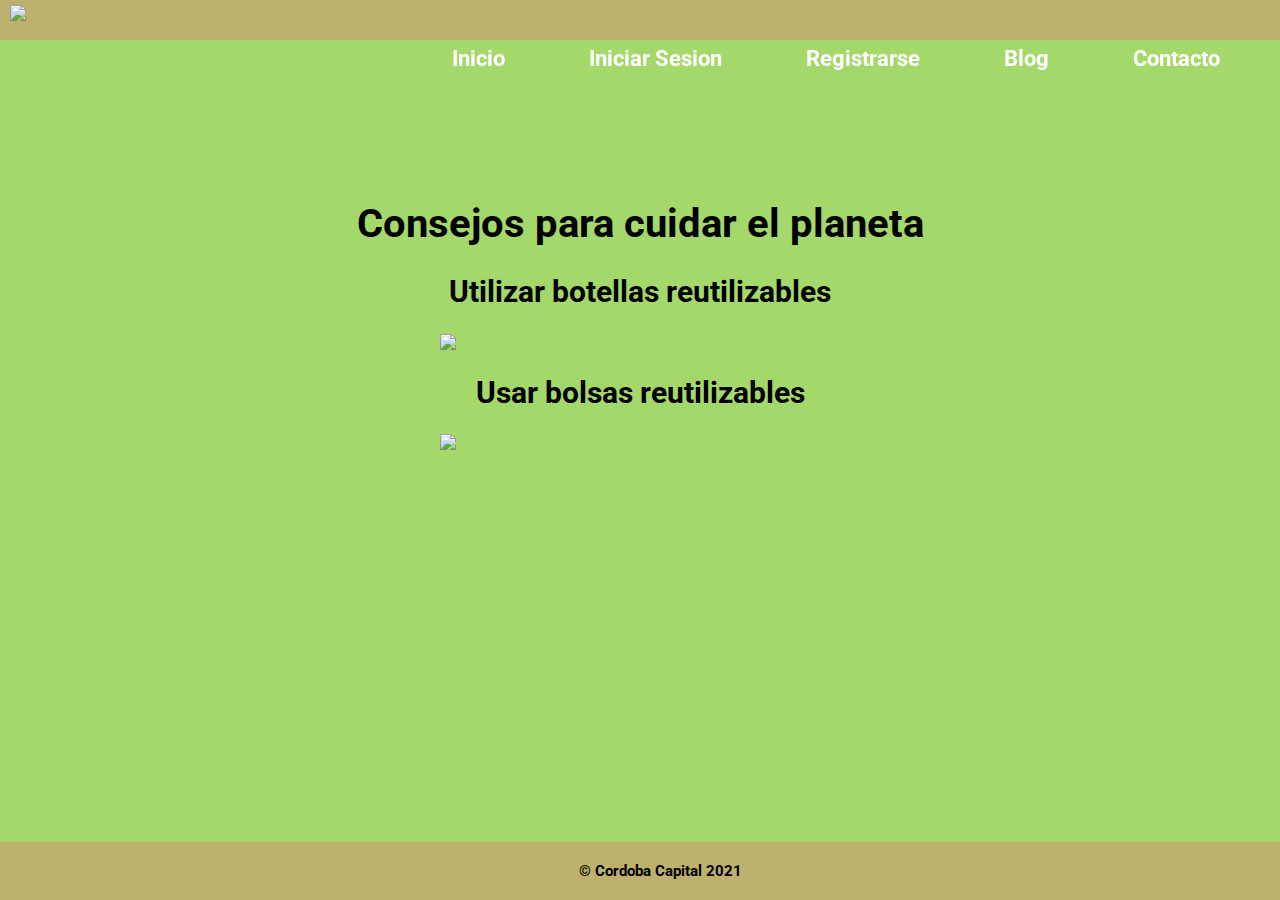
==== Blog.html @ f7f7b17b "Documentacion IEEE830 y archivos del sitio web para subir" ====
<!DOCTYPE html>
<html lang="es">
<head>
    <meta charset="UTF-8">
    <meta http-equiv="X-UA-Compatible" content="IE=edge">
    <meta name="viewport" content="width=device-width, initial-scale=1.0">
    <title>Reciclarte</title>
    <link rel="stylesheet" href="css/styles.css">
    <link rel="icon" href="https://proyecto-reciclarte.000webhostapp.com/LogoReciclarte2.png" type="imagen/png">
    <link rel="preconnect" href="https://fonts.googleapis.com">
    <link rel="preconnect" href="https://fonts.gstatic.com" crossorigin>
    <link href="https://fonts.googleapis.com/css2?family=Roboto:wght@300&display=swap" rel="stylesheet">
</head>
<body>
    <header id="header"> 
        <img src="https://proyecto-reciclarte.000webhostapp.com/assets/LogoReciclarte2.png" width="100px" id="img">
    <nav id="navbar">
        <ul>
            <li><a class= "navlink" href="https://proyecto-reciclarte.000webhostapp.com/index.html">Inicio</a></li>
            <li><a class= "navlink" href="https://proyecto-reciclarte.000webhostapp.com/iniciosesion.html">Iniciar Sesion</a></li>
            <li><a class= "navlink" href="https://proyecto-reciclarte.000webhostapp.com/Registrarse.html">Registrarse</a></li>
            <li><a class= "navlink" href="https://proyecto-reciclarte.000webhostapp.com/Blog.html">Blog</a></li>
            <li><a class= "navlink" href="https://proyecto-reciclarte.000webhostapp.com/Contacto.html">Contacto</a></li>
        </ul>
    </nav>
    </header>
        
        <h1 class="titulo-blog">Consejos para cuidar el planeta</h1>

        <h2 class="subtitulo-blog">Utilizar botellas reutilizables<h2>
        <div class="centrar-img">
           <img src="https://proyecto-reciclarte.000webhostapp.com/assets/ImagenBotella.jpg" width="400px"  >
        <div>
        <h2 class="subtitulo-blog">Usar bolsas reutilizables </h2>
        <div class="centrar-img clase-img">
            <img src="https://proyecto-reciclarte.000webhostapp.com/assets/imagenBolsaNaranja.jpg" width="400px" >
        </div>





        <footer class="footer">
            © Cordoba Capital 2021
        </footer>
</body>


</html>
---- css/styles.css ----
body { background-color: #A4D86B; font-family: 'Roboto', sans-serif; color: black;}
#header { background-color: #BDB16D; position: fixed; width: 100%;  top: 0px; left: 0px;  padding: 10px;  z-index: 1; margin-bottom : 100px; font-weight: bolder;} 
#navbar ul {right: 20px;  position: fixed; top: 20px;}
#navbar ul li {display: inline;}
.navlink { text-decoration: none;  
    color: white;
    margin: 30px;
    padding: 6px 10px;
    border-radius: 10px;
    font-size: 22px;
   position: relative;
   top: 10px;} 
#img {position: relative; bottom: 5px;}
.footer { background-color: #BDB16D; padding: 20px; text-align: center; position: fixed; width: 100%; left: 0px; bottom:0; font-size: 15px; font-weight: bold;}
#img1 {  display: flex ; justify-content: center; align-items: center; }
.reciclarte { text-align:center; font-size: 40px; margin-top: 200px;} 
.p1 { padding-left: 40px; padding-right: 40px; font-size: 20px;} 
.p2 { padding-left: 60px; padding-right: 40px; font-size: 20px;} 
.p3 { padding-left: 40px; padding-right: 40px; font-size: 30px;} 
.prueba1 {margin-bottom: 100px;}
.form {width: 100%;
    display: flex;
    flex-direction: column;
    align-items: center;
    justify-content: center; background-color: #BDB16D; max-width: 600px;margin-left: 640px; margin-top: 200px; opacity: 0.8; border-radius: 7px; 
    box-shadow: 0 8px 16px 0 rgba(0, 0, 0, 0.2), 0 6px 20px 0 rgba(0, 0, 0, 0.19); height: 600px;}
    .formulario {border-top: none; margin-top: 10px; margin-bottom: 10px;
        border-left: none;
        border-right: none;
        outline: none;
        font-weight: 500; border-radius: 7px; padding: 5px; }
    .boton { width: 100%;
        outline: none;
        border: none;
        background-color:#A4D86B;;
        max-width: 150px;
        border-radius: 5px;  padding-bottom: 10px;
        padding-top: 10px;
        font-weight: 500;
        color: black;
        display: flex;
        flex-direction: column;
        align-items: center;
        justify-content: center;
        margin-top: 10px; margin-left: 15px;
    cursor: pointer; }
.form2 {width: 100%;
    display: flex;
    flex-direction: column;
    align-items: center;
    justify-content: center; background-color: #BDB16D; max-width: 500px;margin-left: 700px; margin-top: 200px; opacity: 0.8; border-radius: 7px; 
    box-shadow: 0 8px 16px 0 rgba(0, 0, 0, 0.2), 0 6px 20px 0 rgba(0, 0, 0, 0.19); height: 500px; }

.aviso { background-color:#BDB16D; width: 100%; max-width: 500px; padding: 5px; text-align: center; display: flex; justify-content: center;align-items: center; margin-left: 695px; 
    margin-top: 50px ; border-radius: 7px;box-shadow: 0 8px 16px 0 rgba(0, 0, 0, 0.2); }

.boton2 { width: 100%;
    outline: none;
    border: none;
    background-color:#BDB16D;
    max-width: 150px;
    border-radius: 5px;  padding-bottom: 10px;
    padding-top: 10px;
    font-weight: 500;
    color: black;
    display: flex;
    flex-direction: column;
    align-items: center;
    justify-content: center;
    margin-top: 50px; margin-left: 875px; margin-bottom: 50px; text-decoration: none; }
    .boton3 { width: 100%;
        outline: none;
        border: none;
        background-color:#BDB16D;
        max-width: 250px;
        border-radius: 5px;  padding-bottom: 10px;
        padding-top: 10px;
        font-weight: 500;
        color: black;
        display: flex;
        flex-direction: column;
        align-items: center;
        justify-content: center;
        margin-top: 50px; margin-left: 800px; margin-bottom: 50px; text-decoration: none; }
    .titulo-blog{
        text-align: center;
        margin-top: 200px;
        font-size: 40px;
       
    }
    .subtitulo-blog{
        font-size: 30px;
        text-align: center;
    }

    .centrar-img{
        display: flex ;
        justify-content: center;
        align-items: center;
        flex-direction: column;
    }

    .clase-img{
        margin-bottom: 100px;
    }

    .parrafo-contactos{
        text-align: center;
        font-size: 30px;
    }
    .bajar-parrafos{
        margin-top: 250px;
    }
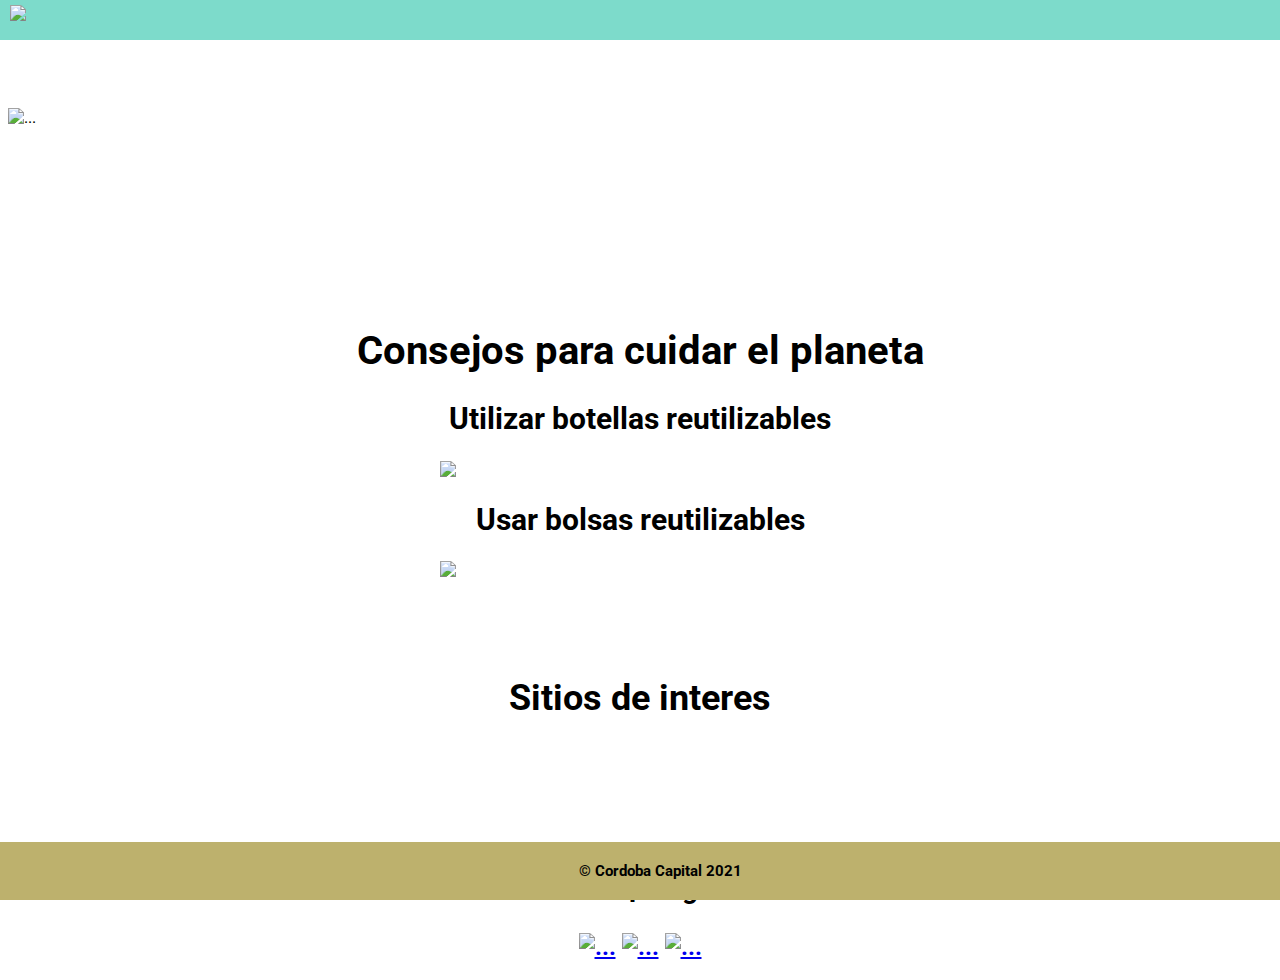
==== commit b400569d: "modificaciones en blog, sitios de interes, imagenes" ====
--- a/Blog.html
+++ b/Blog.html
@@ -16,15 +16,15 @@
         <img src="https://proyecto-reciclarte.000webhostapp.com/assets/LogoReciclarte2.png" width="100px" id="img">
     <nav id="navbar">
         <ul>
-            <li><a class= "navlink" href="https://proyecto-reciclarte.000webhostapp.com/index.html">Inicio</a></li>
-            <li><a class= "navlink" href="https://proyecto-reciclarte.000webhostapp.com/iniciosesion.html">Iniciar Sesion</a></li>
-            <li><a class= "navlink" href="https://proyecto-reciclarte.000webhostapp.com/Registrarse.html">Registrarse</a></li>
-            <li><a class= "navlink" href="https://proyecto-reciclarte.000webhostapp.com/Blog.html">Blog</a></li>
-            <li><a class= "navlink" href="https://proyecto-reciclarte.000webhostapp.com/Contacto.html">Contacto</a></li>
+            <li><a class= "navlink" href="index.html">Inicio</a></li>
+            <li><a class= "navlink" href="iniciosesion.html">Iniciar Sesion</a></li>
+            <li><a class= "navlink" href="Registrarse.html">Registrarse</a></li>
+            <li><a class= "navlink" href="Blog.html">Blog</a></li>
+            <li><a class= "navlink" href="Contacto.html">Contacto</a></li>
         </ul>
     </nav>
     </header>
-        
+    <img src="/g3-reciclar-tt/assets/imagen-blog (2).png" class="img-fluid" width="1900px" alt="..." style="margin-top: 100px;">
         <h1 class="titulo-blog">Consejos para cuidar el planeta</h1>
 
         <h2 class="subtitulo-blog">Utilizar botellas reutilizables<h2>
@@ -36,8 +36,19 @@
             <img src="https://proyecto-reciclarte.000webhostapp.com/assets/imagenBolsaNaranja.jpg" width="400px" >
         </div>
 
+        <h2 class="sitios">Sitios de interes</h2>
+        
+        <h3 class="noticias">Noticias</h3>
+        <h3 class="compostar">Compostar</h3>
+        <h3 class="ecologia">Ecologia</h3>
 
+        <div class="sitios">
 
+        <a href="https://www.ambientum.com/" target="blank"> <img src="/g3-reciclar-tt/assets/noticias.jpg" class="img-thumbnail" alt="..." ></a>
+        <a href="https://www.compostaenred.org/"> <img src="/g3-reciclar-tt/assets/compostar.jpg" class="img-thumbnail" alt="..."></a>
+        <a href="https://www.ecologiaverde.com/"> <img src="/g3-reciclar-tt/assets/ecologia.jpg" class="img-thumbnail" alt="..."></a>
+
+    </div>
 
 
         <footer class="footer">
--- a/css/styles.css
+++ b/css/styles.css
@@ -1,5 +1,5 @@
-body { background-color: #A4D86B; font-family: 'Roboto', sans-serif; color: black;}
-#header { background-color: #BDB16D; position: fixed; width: 100%;  top: 0px; left: 0px;  padding: 10px;  z-index: 1; margin-bottom : 100px; font-weight: bolder;} 
+body { background-color: #FFFFFF; font-family: 'Roboto', sans-serif; color: black;}
+#header { background-color: #7DDBCB; position: fixed; width: 100%;  top: 0px; left: 0px;  padding: 10px;  z-index: 1; margin-bottom : 300px; font-weight: bolder;} 
 #navbar ul {right: 20px;  position: fixed; top: 20px;}
 #navbar ul li {display: inline;}
 .navlink { text-decoration: none;  
@@ -23,7 +23,7 @@
     flex-direction: column;
     align-items: center;
     justify-content: center; background-color: #BDB16D; max-width: 600px;margin-left: 640px; margin-top: 200px; opacity: 0.8; border-radius: 7px; 
-    box-shadow: 0 8px 16px 0 rgba(0, 0, 0, 0.2), 0 6px 20px 0 rgba(0, 0, 0, 0.19); height: 600px;}
+    box-shadow: 0 8px 16px 0 rgba(0, 0, 0, 0.2), 0 6px 20px 0 rgba(0, 0, 0, 0.19); height: 600px; background-image: url("/g3-reciclar-tt/assets/") ;}
     .formulario {border-top: none; margin-top: 10px; margin-bottom: 10px;
         border-left: none;
         border-right: none;
@@ -110,4 +110,16 @@
     }
     .bajar-parrafos{
         margin-top: 250px;
-    }+    }
+
+    .telefono {width:30px; position: relative; top:5px; right: 5px;}
+    .mail{width:30px; position: relative; top:5px; right: 5px;}
+    .facebook {width:30px; position: relative; top:5px; right: 5px;}
+    .instagram {width:30px; position: relative; top:5px; right: 5px;}
+    .form-contacto{background-image: url("/g3-reciclar-tt/assets/Fondo.png");}
+    .container {margin-top: 600px;}
+    .img-thumbnail {width: 350px;}
+    .noticias {position: relative; top: 120px; left:120px}
+    .compostar { text-align: center; position: relative; top: 60px;}
+    .ecologia { text-align: right;position: relative; right: 120px;}
+    .sitios {text-align: center;}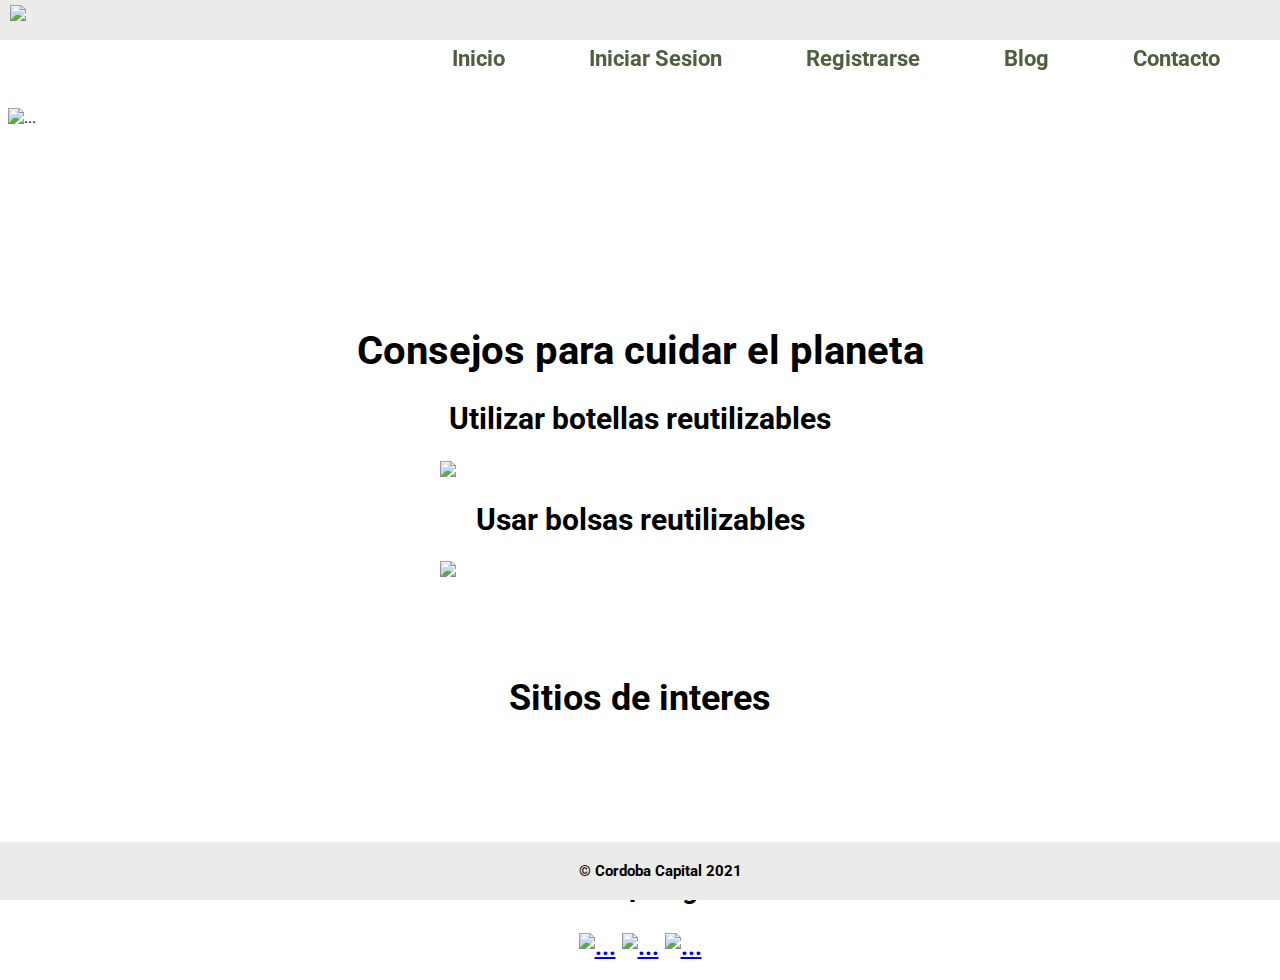
==== commit b8872234: "Merge branch 'frontend' into Leo2306" ====
--- a/Blog.html
+++ b/Blog.html
@@ -10,12 +10,15 @@
     <link rel="preconnect" href="https://fonts.googleapis.com">
     <link rel="preconnect" href="https://fonts.gstatic.com" crossorigin>
     <link href="https://fonts.googleapis.com/css2?family=Roboto:wght@300&display=swap" rel="stylesheet">
+    <link href="css/bootstrap.min.css">
+<link href="js/bootstrap.min.js">
 </head>
 <body>
-    <header id="header"> 
-        <img src="https://proyecto-reciclarte.000webhostapp.com/assets/LogoReciclarte2.png" width="100px" id="img">
-    <nav id="navbar">
+    <header id="header" class="header"> 
+        <img src="https://proyecto-reciclarte.000webhostapp.com/assets/LogoReciclarte2.png" width="100px" id="img" class="img">
+    <nav id="navbar" class="navbar">
         <ul>
+
             <li><a class= "navlink" href="index.html">Inicio</a></li>
             <li><a class= "navlink" href="iniciosesion.html">Iniciar Sesion</a></li>
             <li><a class= "navlink" href="Registrarse.html">Registrarse</a></li>
@@ -27,12 +30,15 @@
     <img src="/g3-reciclar-tt/assets/imagen-blog (2).png" class="img-fluid" width="1900px" alt="..." style="margin-top: 100px;">
         <h1 class="titulo-blog">Consejos para cuidar el planeta</h1>
 
-        <h2 class="subtitulo-blog">Utilizar botellas reutilizables<h2>
-        <div class="centrar-img">
+            
+
+
+        <h2 id="subtitulo-blog" class="subtitulo-blog">Utilizar botellas reutilizables<h2>
+        <div class="centrar-img" id="centrar-img">
            <img src="https://proyecto-reciclarte.000webhostapp.com/assets/ImagenBotella.jpg" width="400px"  >
         <div>
-        <h2 class="subtitulo-blog">Usar bolsas reutilizables </h2>
-        <div class="centrar-img clase-img">
+        <h2 id="subtitulo-blog" class="subtitulo-blog">Usar bolsas reutilizables </h2>
+        <div class="centrar-img clase-img" id="centrar-img clase-img">
             <img src="https://proyecto-reciclarte.000webhostapp.com/assets/imagenBolsaNaranja.jpg" width="400px" >
         </div>
 
@@ -51,7 +57,7 @@
     </div>
 
 
-        <footer class="footer">
+        <footer class="footer" id="footer">
             © Cordoba Capital 2021
         </footer>
 </body>
--- a/css/styles.css
+++ b/css/styles.css
@@ -1,18 +1,23 @@
+
 body { background-color: #FFFFFF; font-family: 'Roboto', sans-serif; color: black;}
-#header { background-color: #7DDBCB; position: fixed; width: 100%;  top: 0px; left: 0px;  padding: 10px;  z-index: 1; margin-bottom : 300px; font-weight: bolder;} 
+#header { background-color: #ebebea; position: fixed; width: 100%;  top: 0px; left: 0px;  padding: 10px;  z-index: 1; margin-bottom : 300px; font-weight: bolder;} 
+
 #navbar ul {right: 20px;  position: fixed; top: 20px;}
 #navbar ul li {display: inline;}
 .navlink { text-decoration: none;  
-    color: white;
+    color: #4d5f3d;
     margin: 30px;
     padding: 6px 10px;
     border-radius: 10px;
     font-size: 22px;
    position: relative;
    top: 10px;} 
+
 #img {position: relative; bottom: 5px;}
-.footer { background-color: #BDB16D; padding: 20px; text-align: center; position: fixed; width: 100%; left: 0px; bottom:0; font-size: 15px; font-weight: bold;}
+.footer { background-color: #ebebea; padding: 20px; text-align: center; position: fixed; width: 100%; left: 0px; bottom:0; font-size: 15px; font-weight: bold;}
 #img1 {  display: flex ; justify-content: center; align-items: center; }
+
+
 .reciclarte { text-align:center; font-size: 40px; margin-top: 200px;} 
 .p1 { padding-left: 40px; padding-right: 40px; font-size: 20px;} 
 .p2 { padding-left: 60px; padding-right: 40px; font-size: 20px;} 
@@ -22,7 +27,7 @@
     display: flex;
     flex-direction: column;
     align-items: center;
-    justify-content: center; background-color: #BDB16D; max-width: 600px;margin-left: 640px; margin-top: 200px; opacity: 0.8; border-radius: 7px; 
+    justify-content: center; background-color: #ebebea; max-width: 600px;margin-left: 640px; margin-top: 200px; opacity: 0.8; border-radius: 7px; 
     box-shadow: 0 8px 16px 0 rgba(0, 0, 0, 0.2), 0 6px 20px 0 rgba(0, 0, 0, 0.19); height: 600px; background-image: url("/g3-reciclar-tt/assets/") ;}
     .formulario {border-top: none; margin-top: 10px; margin-bottom: 10px;
         border-left: none;
@@ -32,7 +37,9 @@
     .boton { width: 100%;
         outline: none;
         border: none;
-        background-color:#A4D86B;;
+
+        background-color:#ebebea;;
+
         max-width: 150px;
         border-radius: 5px;  padding-bottom: 10px;
         padding-top: 10px;
@@ -48,16 +55,18 @@
     display: flex;
     flex-direction: column;
     align-items: center;
-    justify-content: center; background-color: #BDB16D; max-width: 500px;margin-left: 700px; margin-top: 200px; opacity: 0.8; border-radius: 7px; 
+
+    justify-content: center; background-image: url(/g3-reciclar-tt/assets/Fondo_iniciosesion.png);; max-width: 500px;margin-left: 700px; margin-top: 200px; opacity: 0.8; border-radius: 7px; 
+
     box-shadow: 0 8px 16px 0 rgba(0, 0, 0, 0.2), 0 6px 20px 0 rgba(0, 0, 0, 0.19); height: 500px; }
 
-.aviso { background-color:#BDB16D; width: 100%; max-width: 500px; padding: 5px; text-align: center; display: flex; justify-content: center;align-items: center; margin-left: 695px; 
+.aviso { background-color:#ebebea; width: 100%; max-width: 500px; padding: 5px; text-align: center; display: flex; justify-content: center;align-items: center; margin-left: 695px; 
     margin-top: 50px ; border-radius: 7px;box-shadow: 0 8px 16px 0 rgba(0, 0, 0, 0.2); }
 
 .boton2 { width: 100%;
     outline: none;
     border: none;
-    background-color:#BDB16D;
+    background-color:#ebebea;
     max-width: 150px;
     border-radius: 5px;  padding-bottom: 10px;
     padding-top: 10px;
@@ -71,7 +80,7 @@
     .boton3 { width: 100%;
         outline: none;
         border: none;
-        background-color:#BDB16D;
+        background-color:#ebebea;
         max-width: 250px;
         border-radius: 5px;  padding-bottom: 10px;
         padding-top: 10px;
@@ -112,6 +121,7 @@
         margin-top: 250px;
     }
 
+
     .telefono {width:30px; position: relative; top:5px; right: 5px;}
     .mail{width:30px; position: relative; top:5px; right: 5px;}
     .facebook {width:30px; position: relative; top:5px; right: 5px;}
@@ -122,4 +132,32 @@
     .noticias {position: relative; top: 120px; left:120px}
     .compostar { text-align: center; position: relative; top: 60px;}
     .ecologia { text-align: right;position: relative; right: 120px;}
-    .sitios {text-align: center;}+    .sitios {text-align: center;}
+
+    .imagen-central{
+        background-image: url('/assets/Contenido_2.png'); 
+    background-size: cover;
+    background-repeat: no-repeat;
+    height: 800px;
+    margin-top: 60px;
+    margin-bottom: 60px;
+    
+    }
+    
+    .logo-img{
+        position: relative;
+        top: 5px;
+    }
+
+    ul {
+        list-style-position: inside;
+    }
+    
+    .navlink:hover{
+        color: white;
+    }
+
+    .container, .container-fluid, .container-lg, .container-md, .container-sm, .container-xl, .container-xxl{
+        padding-top: 150px;
+    }
+
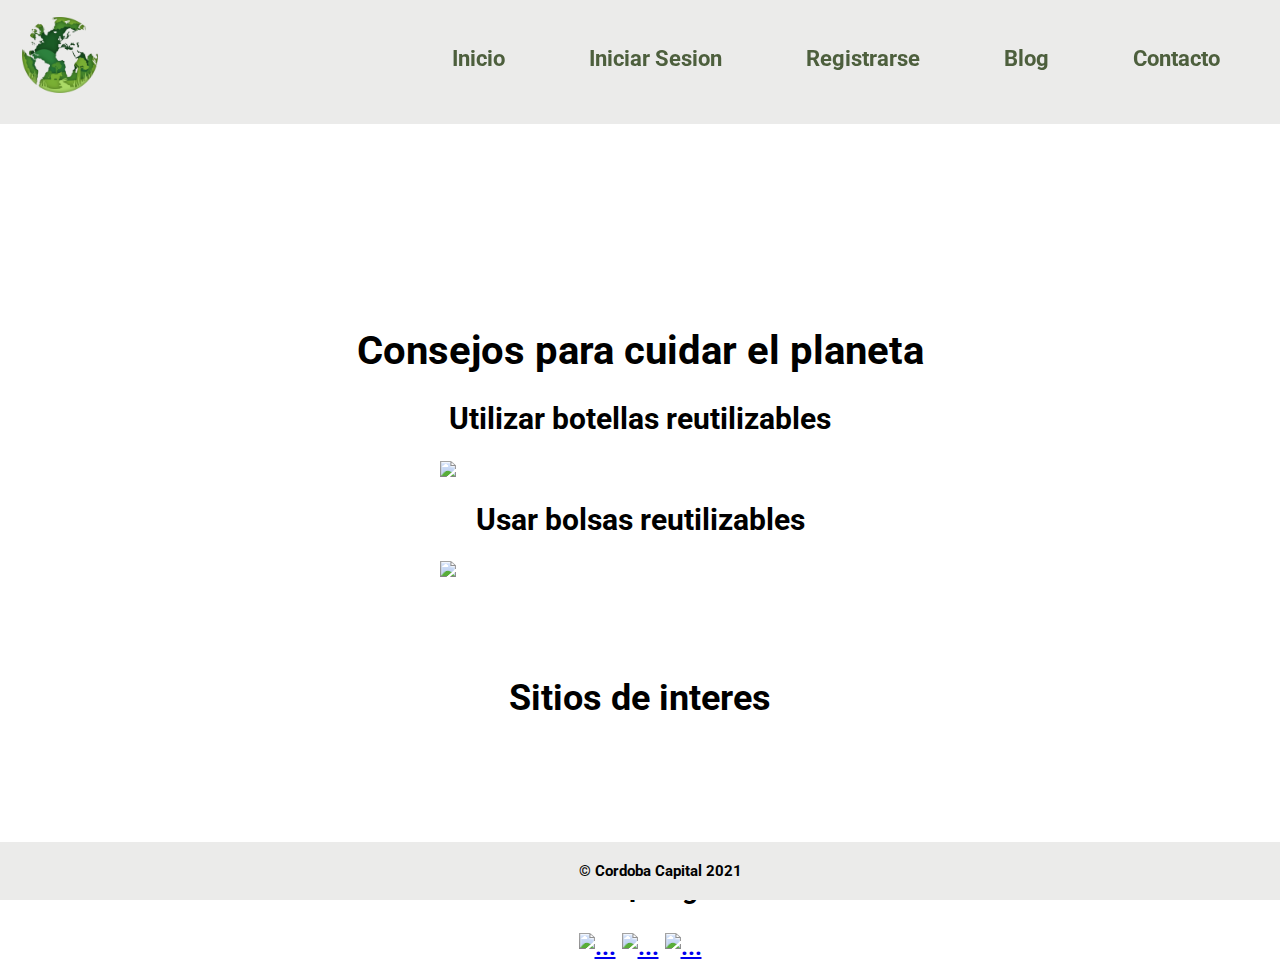
==== commit a6809e92: "Cambio de ruta para que se vean las imagenes" ====
--- a/Blog.html
+++ b/Blog.html
@@ -15,7 +15,7 @@
 </head>
 <body>
     <header id="header" class="header"> 
-        <img src="https://proyecto-reciclarte.000webhostapp.com/assets/LogoReciclarte2.png" width="100px" id="img" class="img">
+        <img src="assets/LogoReciclarte2.png" width="100px" id="img" class="img">
     <nav id="navbar" class="navbar">
         <ul>
 
--- a/css/styles.css
+++ b/css/styles.css
@@ -15,7 +15,7 @@
 
 #img {position: relative; bottom: 5px;}
 .footer { background-color: #ebebea; padding: 20px; text-align: center; position: fixed; width: 100%; left: 0px; bottom:0; font-size: 15px; font-weight: bold;}
-#img1 {  display: flex ; justify-content: center; align-items: center; }
+#img1 {  display: flex ; justify-content: center; align-items: center; background-image: url("/g3-reciclar-tt/assets/Contenido_2.png"); margin-top: 100px; }
 
 
 .reciclarte { text-align:center; font-size: 40px; margin-top: 200px;} 
@@ -28,7 +28,7 @@
     flex-direction: column;
     align-items: center;
     justify-content: center; background-color: #ebebea; max-width: 600px;margin-left: 640px; margin-top: 200px; opacity: 0.8; border-radius: 7px; 
-    box-shadow: 0 8px 16px 0 rgba(0, 0, 0, 0.2), 0 6px 20px 0 rgba(0, 0, 0, 0.19); height: 600px; background-image: url("/g3-reciclar-tt/assets/") ;}
+    box-shadow: 0 8px 16px 0 rgba(0, 0, 0, 0.2), 0 6px 20px 0 rgba(0, 0, 0, 0.19); height: 600px; background-image: url("/g3-reciclar-tt/assets/Formulario-registro.png") ; margin-bottom: 100px;}
     .formulario {border-top: none; margin-top: 10px; margin-bottom: 10px;
         border-left: none;
         border-right: none;
@@ -56,7 +56,7 @@
     flex-direction: column;
     align-items: center;
 
-    justify-content: center; background-image: url(/g3-reciclar-tt/assets/Fondo_iniciosesion.png);; max-width: 500px;margin-left: 700px; margin-top: 200px; opacity: 0.8; border-radius: 7px; 
+    justify-content: center; background-image: url("/g3-reciclar-tt/assets/Fondo_iniciosesion.png");; max-width: 500px;margin-left: 700px; margin-top: 200px; opacity: 0.8; border-radius: 7px; 
 
     box-shadow: 0 8px 16px 0 rgba(0, 0, 0, 0.2), 0 6px 20px 0 rgba(0, 0, 0, 0.19); height: 500px; }
 
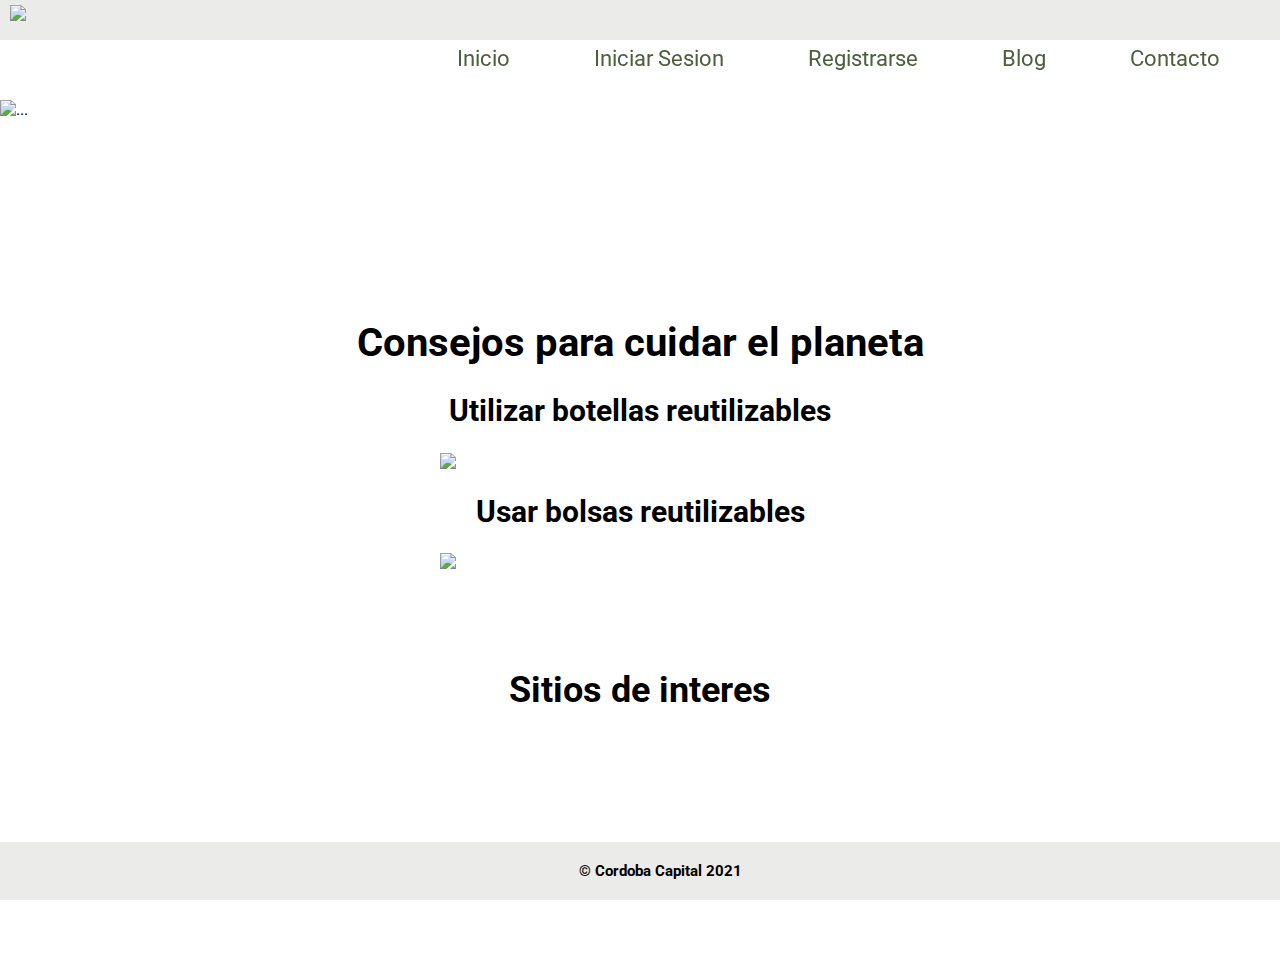
==== commit cc52bec1: "Arregle los margenes de la imagen de fondo de la pagina principal" ====
--- a/Blog.html
+++ b/Blog.html
@@ -6,7 +6,7 @@
     <meta name="viewport" content="width=device-width, initial-scale=1.0">
     <title>Reciclarte</title>
     <link rel="stylesheet" href="css/styles.css">
-    <link rel="icon" href="https://proyecto-reciclarte.000webhostapp.com/LogoReciclarte2.png" type="imagen/png">
+    <link rel="icon" href="/g3-reciclar-tt/assets/LogoReciclarte2.png" type="imagen/png">
     <link rel="preconnect" href="https://fonts.googleapis.com">
     <link rel="preconnect" href="https://fonts.gstatic.com" crossorigin>
     <link href="https://fonts.googleapis.com/css2?family=Roboto:wght@300&display=swap" rel="stylesheet">
@@ -15,7 +15,7 @@
 </head>
 <body>
     <header id="header" class="header"> 
-        <img src="assets/LogoReciclarte2.png" width="100px" id="img" class="img">
+        <img src="/g3-reciclar-tt/assets/LogoReciclarte2.png" width="100px" id="img" class="img">
     <nav id="navbar" class="navbar">
         <ul>
 
@@ -35,11 +35,11 @@
 
         <h2 id="subtitulo-blog" class="subtitulo-blog">Utilizar botellas reutilizables<h2>
         <div class="centrar-img" id="centrar-img">
-           <img src="https://proyecto-reciclarte.000webhostapp.com/assets/ImagenBotella.jpg" width="400px"  >
+           <img src="/g3-reciclar-tt/assets/ImagenBotella.jpg" width="400px"  >
         <div>
         <h2 id="subtitulo-blog" class="subtitulo-blog">Usar bolsas reutilizables </h2>
         <div class="centrar-img clase-img" id="centrar-img clase-img">
-            <img src="https://proyecto-reciclarte.000webhostapp.com/assets/imagenBolsaNaranja.jpg" width="400px" >
+            <img src="/g3-reciclar-tt/assets/imagenBolsaNaranja.jpg" width="400px" >
         </div>
 
         <h2 class="sitios">Sitios de interes</h2>
@@ -50,9 +50,9 @@
 
         <div class="sitios">
 
-        <a href="https://www.ambientum.com/" target="blank"> <img src="/g3-reciclar-tt/assets/noticias.jpg" class="img-thumbnail" alt="..." ></a>
-        <a href="https://www.compostaenred.org/"> <img src="/g3-reciclar-tt/assets/compostar.jpg" class="img-thumbnail" alt="..."></a>
-        <a href="https://www.ecologiaverde.com/"> <img src="/g3-reciclar-tt/assets/ecologia.jpg" class="img-thumbnail" alt="..."></a>
+        <a href="https://www.ambientum.com/" target="blank"> <img src="/g3-reciclar-tt/assets/noticias.png" class="img-thumbnail" alt="..." ></a>
+        <a href="https://www.compostaenred.org/"> <img src="/g3-reciclar-tt/assets/compostar.png" class="img-thumbnail" alt="..."></a>
+        <a href="https://www.ecologiaverde.com/"> <img src="/g3-reciclar-tt/assets/ecologia.png" class="img-thumbnail" alt="..."></a>
 
     </div>
 
--- a/css/styles.css
+++ b/css/styles.css
@@ -1,6 +1,16 @@
+html,body
+{
+    width: 100%;
+    height: 100%;
+    margin: 0px;
+    padding: 0px;
+    overflow-x: hidden; 
+    background-color: #FFFFFF; font-family: 'Roboto', sans-serif; color: black;
+}
 
-body { background-color: #FFFFFF; font-family: 'Roboto', sans-serif; color: black;}
-#header { background-color: #ebebea; position: fixed; width: 100%;  top: 0px; left: 0px;  padding: 10px;  z-index: 1; margin-bottom : 300px; font-weight: bolder;} 
+
+
+#header { background-color: #ebebea; position: fixed; width: 100%;  top: 0px; left: 0px;  padding: 10px;  z-index: 1; margin-bottom : 300px; } 
 
 #navbar ul {right: 20px;  position: fixed; top: 20px;}
 #navbar ul li {display: inline;}
@@ -11,11 +21,13 @@
     border-radius: 10px;
     font-size: 22px;
    position: relative;
-   top: 10px;} 
+   top: 10px;
+} 
 
-#img {position: relative; bottom: 5px;}
+
+#img {position: relative; bottom: 5px; }
 .footer { background-color: #ebebea; padding: 20px; text-align: center; position: fixed; width: 100%; left: 0px; bottom:0; font-size: 15px; font-weight: bold;}
-#img1 {  display: flex ; justify-content: center; align-items: center; background-image: url("/g3-reciclar-tt/assets/Contenido_2.png"); margin-top: 100px; }
+
 
 
 .reciclarte { text-align:center; font-size: 40px; margin-top: 200px;} 
@@ -56,7 +68,7 @@
     flex-direction: column;
     align-items: center;
 
-    justify-content: center; background-image: url("/g3-reciclar-tt/assets/Fondo_iniciosesion.png");; max-width: 500px;margin-left: 700px; margin-top: 200px; opacity: 0.8; border-radius: 7px; 
+    justify-content: center; background-image: url("/g3-reciclar-tt/assets/Fondo_iniciosesion.png"); max-width: 500px;margin-left: 700px; margin-top: 200px; opacity: 0.8; border-radius: 7px; 
 
     box-shadow: 0 8px 16px 0 rgba(0, 0, 0, 0.2), 0 6px 20px 0 rgba(0, 0, 0, 0.19); height: 500px; }
 
@@ -134,15 +146,9 @@
     .ecologia { text-align: right;position: relative; right: 120px;}
     .sitios {text-align: center;}
 
-    .imagen-central{
-        background-image: url('/assets/Contenido_2.png'); 
-    background-size: cover;
-    background-repeat: no-repeat;
-    height: 800px;
-    margin-top: 60px;
-    margin-bottom: 60px;
-    
-    }
+   .imagen-central{
+       display: flex ; justify-content: center; align-items: center; background-image: url("/g3-reciclar-tt/assets/Contenido_2.png");  margin-top: 100px; background-size: 2500px; height: 800px; background-repeat: no-repeat; width: 100%;
+   }
     
     .logo-img{
         position: relative;
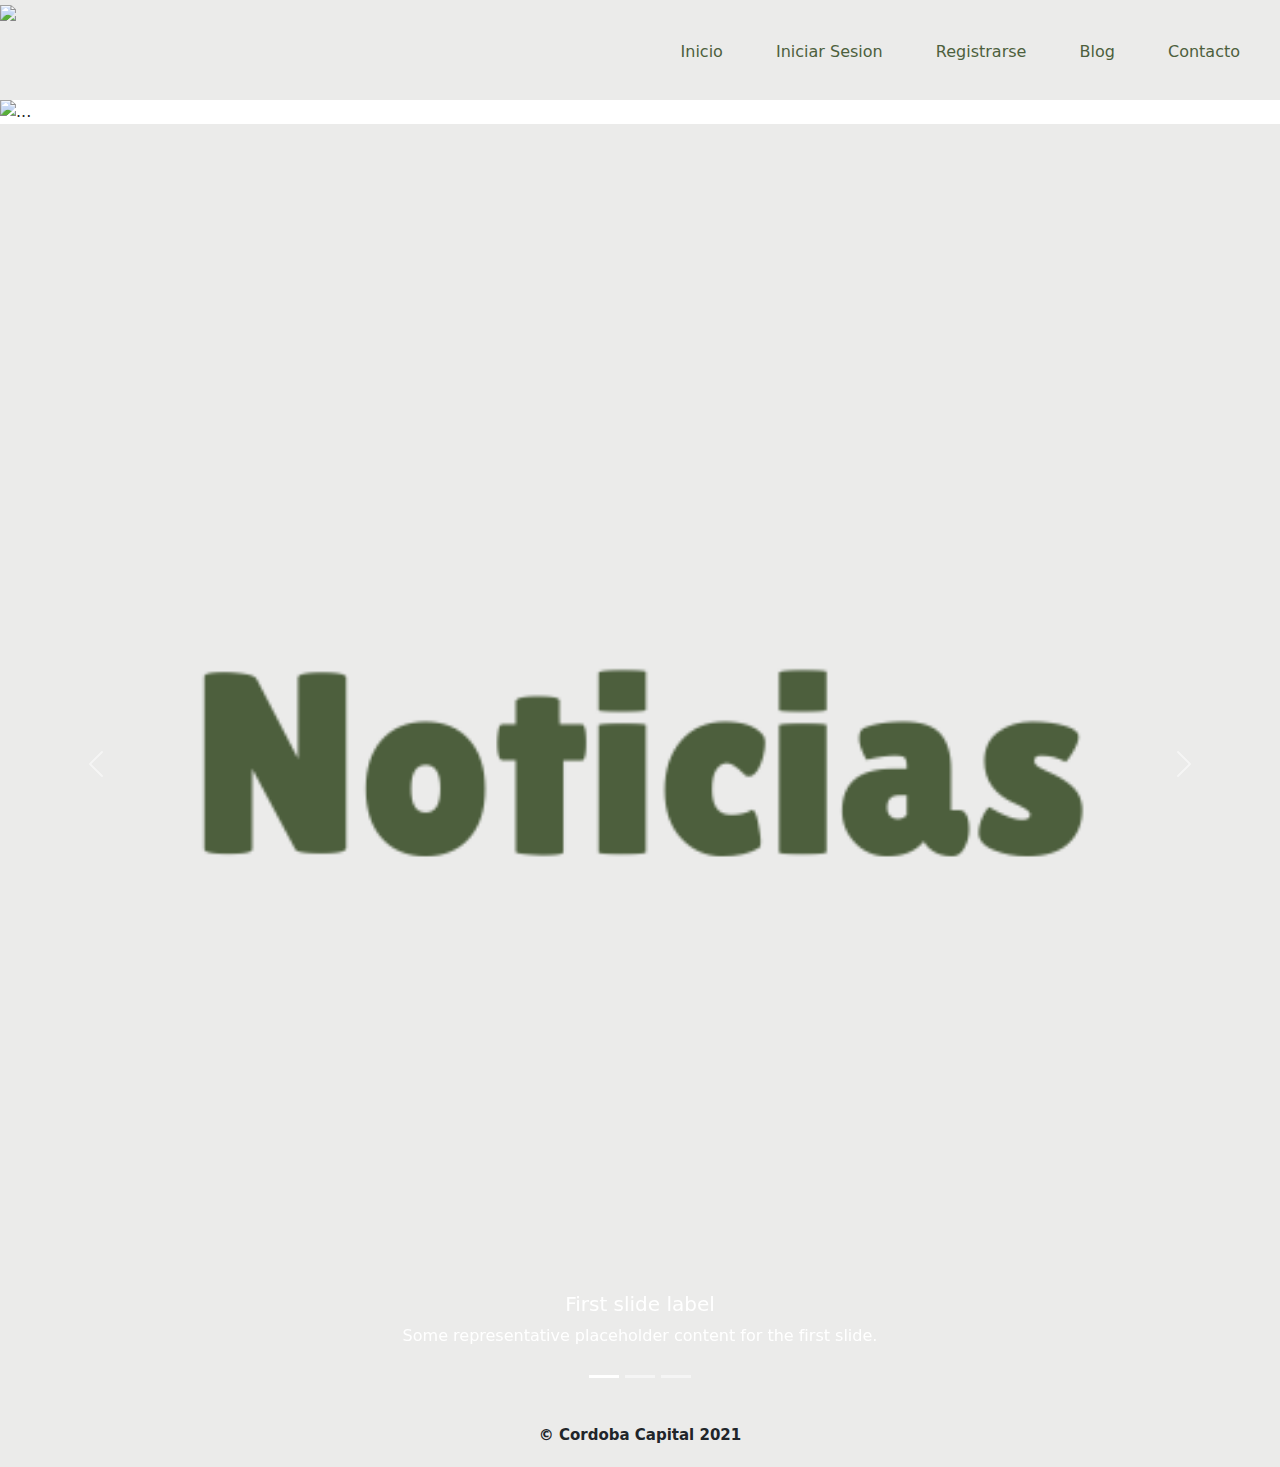
==== commit b4eb0f57: "Actualizacion de direcciones archivos de estilos, header responsive a las paginas, cambio de nombre " ====
--- a/Blog.html
+++ b/Blog.html
@@ -4,62 +4,75 @@
     <meta charset="UTF-8">
     <meta http-equiv="X-UA-Compatible" content="IE=edge">
     <meta name="viewport" content="width=device-width, initial-scale=1.0">
-    <title>Reciclarte</title>
-    <link rel="stylesheet" href="css/styles.css">
-    <link rel="icon" href="/g3-reciclar-tt/assets/LogoReciclarte2.png" type="imagen/png">
+    <title>Reciclarte</title> 
+    <link rel="stylesheet" href="css/styles.css"> 
+    <link rel="icon" href="/img/logo-reciclarte.jpg" type="imagen/jpg">
     <link rel="preconnect" href="https://fonts.googleapis.com">
-    <link rel="preconnect" href="https://fonts.gstatic.com" crossorigin>
-    <link href="https://fonts.googleapis.com/css2?family=Roboto:wght@300&display=swap" rel="stylesheet">
-    <link href="css/bootstrap.min.css">
-<link href="js/bootstrap.min.js">
+<link rel="preconnect" href="https://fonts.gstatic.com" crossorigin>
+<link href="https://fonts.googleapis.com/css2?family=Roboto:wght@300&display=swap" rel="stylesheet">
+<link rel="stylesheet" href="css/bootstrap.min.css">
+<script src="js/bootstrap.min.js"></script> 
+<script src="js/script.js" defer></script>
 </head>
 <body>
-    <header id="header" class="header"> 
-        <img src="/g3-reciclar-tt/assets/LogoReciclarte2.png" width="100px" id="img" class="img">
-    <nav id="navbar" class="navbar">
+    
+     <header id="header" class="header"> 
+        
+        <img src="/img/LogoReciclarte2.png" class="logo-img" width="100px" id="img">
+    <nav id="navbar-style" class="navbar-style">
         <ul>
-
-            <li><a class= "navlink" href="index.html">Inicio</a></li>
-            <li><a class= "navlink" href="iniciosesion.html">Iniciar Sesion</a></li>
-            <li><a class= "navlink" href="Registrarse.html">Registrarse</a></li>
-            <li><a class= "navlink" href="Blog.html">Blog</a></li>
-            <li><a class= "navlink" href="Contacto.html">Contacto</a></li>
+            <li><a class= "navlink"  href="index.html">Inicio</a></li>
+            <li><a class= "navlink"  href="iniciosesion.html">Iniciar Sesion</a></li>
+            <li><a class= "navlink"  href="Registrarse.html">Registrarse</a></li>
+            <li><a class= "navlink"  href="Blog.html">Blog</a></li>
+            <li><a class= "navlink"  href="Contacto.html">Contacto</a></li>
         </ul>
     </nav>
-    </header>
-    <img src="/g3-reciclar-tt/assets/imagen-blog (2).png" class="img-fluid" width="1900px" alt="..." style="margin-top: 100px;">
-        <h1 class="titulo-blog">Consejos para cuidar el planeta</h1>
+    <div id="menu-toggle" class="menu-toggle">
+        <div class="hamburger"></div>
+      </div>
+    </header> 
+    
 
-            
+    <img src="/img/imagen-blog (2).png" class="img-fluid" width="1900px" alt="..." style="margin-top: 100px;">
 
-
-        <h2 id="subtitulo-blog" class="subtitulo-blog">Utilizar botellas reutilizables<h2>
-        <div class="centrar-img" id="centrar-img">
-           <img src="/g3-reciclar-tt/assets/ImagenBotella.jpg" width="400px"  >
-        <div>
-        <h2 id="subtitulo-blog" class="subtitulo-blog">Usar bolsas reutilizables </h2>
-        <div class="centrar-img clase-img" id="centrar-img clase-img">
-            <img src="/g3-reciclar-tt/assets/imagenBolsaNaranja.jpg" width="400px" >
+    <div id="carouselExampleCaptions" class="carousel slide carousel-fade" data-bs-ride="carousel">
+        <div class="carousel-indicators">
+          <button type="button" data-bs-target="#carouselExampleCaptions" data-bs-slide-to="0" class="active" aria-current="true" aria-label="Slide 1"></button>
+          <button type="button" data-bs-target="#carouselExampleCaptions" data-bs-slide-to="1" aria-label="Slide 2"></button>
+          <button type="button" data-bs-target="#carouselExampleCaptions" data-bs-slide-to="2" aria-label="Slide 3"></button>
+        </div>
+        <div class="carousel-inner">
+          <div class="carousel-item active carrusel-imagen">
+            <img src="img/img-noticias" class="d-block w-100" alt="...">
+            <div class="carousel-caption d-none d-md-block">
+              <h5>First slide label</h5>
+              <p>Some representative placeholder content for the first slide.</p>
+            </div>
+          </div>
+          <div class="carousel-item">
+            <img src="img/imagenBolsaNaranja.jpg" class="d-block w-100" alt="...">
+            <div class="carousel-caption d-none d-md-block">
+              <h5 class="texto-carrusel">Second slide label</h5>
+              <p>Some representative placeholder content for the second slide.</p>
+            </div>
+          </div>
         </div>
 
-        <h2 class="sitios">Sitios de interes</h2>
-        
-        <h3 class="noticias">Noticias</h3>
-        <h3 class="compostar">Compostar</h3>
-        <h3 class="ecologia">Ecologia</h3>
-
-        <div class="sitios">
-
-        <a href="https://www.ambientum.com/" target="blank"> <img src="/g3-reciclar-tt/assets/noticias.png" class="img-thumbnail" alt="..." ></a>
-        <a href="https://www.compostaenred.org/"> <img src="/g3-reciclar-tt/assets/compostar.png" class="img-thumbnail" alt="..."></a>
-        <a href="https://www.ecologiaverde.com/"> <img src="/g3-reciclar-tt/assets/ecologia.png" class="img-thumbnail" alt="..."></a>
-
-    </div>
-
-
+        <button class="carousel-control-prev" type="button" data-bs-target="#carouselExampleCaptions" data-bs-slide="prev">
+          <span class="carousel-control-prev-icon" aria-hidden="true"></span>
+          <span class="visually-hidden">Previous</span>
+        </button>
+        <button class="carousel-control-next" type="button" data-bs-target="#carouselExampleCaptions" data-bs-slide="next">
+          <span class="carousel-control-next-icon" aria-hidden="true"></span>
+          <span class="visually-hidden">Next</span>
+        </button>
+      </div>
+    
         <footer class="footer" id="footer">
             © Cordoba Capital 2021
         </footer>
+        <script src="js/script.js" defer></script>
 </body>
 
 
--- a/css/styles.css
+++ b/css/styles.css
@@ -1,46 +1,128 @@
-html,body
-{
+html,body {
+   margin: 0px;
+    padding: 0px;
+    background-color: #FFFFFF; 
+    font-family: 'Roboto', sans-serif; 
+    color: black;
+}
+
+#header { background-color: #ebebea;
+    position: fixed;
+    top: 0;
     width: 100%;
-    height: 100%;
-    margin: 0px;
-    padding: 0px;
-    overflow-x: hidden; 
-    background-color: #FFFFFF; font-family: 'Roboto', sans-serif; color: black;
-}
-
-
-
-#header { background-color: #ebebea; position: fixed; width: 100%;  top: 0px; left: 0px;  padding: 10px;  z-index: 1; margin-bottom : 300px; } 
-
-#navbar ul {right: 20px;  position: fixed; top: 20px;}
-#navbar ul li {display: inline;}
-.navlink { text-decoration: none;  
-    color: #4d5f3d;
-    margin: 30px;
-    padding: 6px 10px;
-    border-radius: 10px;
-    font-size: 22px;
-   position: relative;
-   top: 10px;
-} 
-
-
-#img {position: relative; bottom: 5px; }
-.footer { background-color: #ebebea; padding: 20px; text-align: center; position: fixed; width: 100%; left: 0px; bottom:0; font-size: 15px; font-weight: bold;}
-
-
+    height: 100px;
+    z-index: 1;
+    } 
+
+.navbar-style {
+  height: 2000px;
+  background: #ebebea;
+  clip-path: circle(0px at top right);
+  transition: clip-path ease-in-out 700ms; 
+  position: relative;
+  top: -10px;
+}
+
+.navbar-style-open {
+    clip-path: circle(150% at top right);
+    top: 100%;
+    width: 100%;
+    height: 2000px;
+    background: #ebebea;
+    position: relative;
+    top: -10px;
+  }
+
+  .navbar-style ul {
+    list-style: none;
+    text-align: center;
+    font-size: 23px; 
+    margin: 0;
+    padding: 0;
+  }
+  
+  .navbar-style ul li a{
+    color:#4d5f3d;
+}
+
+  .navbar-style a {
+    
+    display: block;
+    padding: 1em 4em;
+    text-decoration: none; 
+  }
+  
+  .menu-toggle {
+    padding-bottom: 1em;
+    padding-top: 0.8em;
+    padding-left: 1em;
+    padding-right: 1em;
+    position: absolute;
+    top: 1.6em;
+    right: 0em;
+    cursor: pointer; 
+  }
+  
+  .menu-open .hamburger {
+    transform: rotate(45deg);
+  }
+  
+  .menu-open .hamburger::before {
+    opacity: 0;
+  }
+  
+  .menu-open .hamburger::after {
+    transform: translateY(-3px) rotate(-90deg);
+  }
+  
+  .hamburger,
+  .hamburger::before,
+  .hamburger::after {
+    content: "";
+    display: block;
+    background: #4d5f3d;
+    height: 3px;
+    width: 1.75em;
+    border-radius: 16px;
+    transition: all ease-in-out 500ms;
+  }
+  .hamburger::before {
+    transform: translateY(-6px);
+  }
+  .hamburger::after {
+    transform: translateY(3px);
+  }
+
+  .texto-carrusel {
+    font-size: 50px;
+  }
+
+
+.footer { background-color: #ebebea; padding: 20px; text-align: center; width: 100%; left: 0px; bottom:0; font-size: 15px; font-weight: bold;}
 
 .reciclarte { text-align:center; font-size: 40px; margin-top: 200px;} 
 .p1 { padding-left: 40px; padding-right: 40px; font-size: 20px;} 
 .p2 { padding-left: 60px; padding-right: 40px; font-size: 20px;} 
 .p3 { padding-left: 40px; padding-right: 40px; font-size: 30px;} 
 .prueba1 {margin-bottom: 100px;}
-.form {width: 100%;
+.form {
+    grid-row: 2 / 3;
+    width: 90%;
     display: flex;
     flex-direction: column;
     align-items: center;
-    justify-content: center; background-color: #ebebea; max-width: 600px;margin-left: 640px; margin-top: 200px; opacity: 0.8; border-radius: 7px; 
-    box-shadow: 0 8px 16px 0 rgba(0, 0, 0, 0.2), 0 6px 20px 0 rgba(0, 0, 0, 0.19); height: 600px; background-image: url("/g3-reciclar-tt/assets/Formulario-registro.png") ; margin-bottom: 100px;}
+    justify-content: center; 
+    background-color: #ebebea; 
+    max-width: 600px; 
+    opacity: 0.8; 
+    border-radius: 7px; 
+    box-shadow: 0 8px 16px 0 rgba(0, 0, 0, 0.2), 0 6px 20px 0 rgba(0, 0, 0, 0.19); 
+    height: 800px; 
+    background-image: url("../img/Formulario-registro.png");
+    background-size: cover;
+    background-repeat: no-repeat;
+    margin-bottom: 200px;
+  }
     .formulario {border-top: none; margin-top: 10px; margin-bottom: 10px;
         border-left: none;
         border-right: none;
@@ -62,25 +144,118 @@
         align-items: center;
         justify-content: center;
         margin-top: 10px; margin-left: 15px;
-    cursor: pointer; }
-.form2 {width: 100%;
+        cursor: pointer; }
+
+.container-fluid {
+  width: 100%;
+}
+
+.grid {
+  display: grid;
+  grid-template-columns: 1fr 3fr 1fr;
+  grid-template-rows: 1fr 3fr 1fr 1fr;
+  justify-content: center;
+  align-content: center;
+  justify-items: center;
+  align-items: center;
+}
+
+.title {
+  grid-column: 2 / 3;
+  grid-row: 1 / 2;
+  margin: 0;
+}
+
+.grid-registro {
+  display: grid;
+  grid-template-columns: 1fr;
+  grid-template-rows: 1fr 3fr;
+  justify-content: center;
+  align-content: center;
+  justify-items: center;
+  align-items: center;
+}
+
+.titulo-registro {
+  grid-row: 1 / 2;
+}
+
+.consejos {
+  display: grid;
+  grid-template-columns: 1fr 1fr;
+  grid-template-rows: 1fr 4fr;
+  justify-items: center;
+}
+
+
+.subtitulo-blog-1 {
+  grid-column: 1 / 2;
+  grid-row: 1 / 2;
+}
+
+.subtitulo-blog-2 {
+  grid-column: 2 / 3;
+  grid-row: 1 / 2;
+}
+
+.sitios {
+  display: grid;
+  grid-template-columns: 1fr 1fr 1fr;
+  grid-template-rows: 1fr 1fr 4fr;
+  justify-content: center;
+  align-items: center;
+  align-content: center;
+  justify-items: center;
+}
+
+.sitios-titulo {
+  grid-column: 1 / 4;
+  grid-row: 1 / 2;
+}
+
+.form2 {
+    grid-column: 2 / 3;
+    grid-row: 2 / 3;
+    width: 500px;
     display: flex;
-    flex-direction: column;
+    flex-flow: column wrap;
     align-items: center;
-
-    justify-content: center; background-image: url("/g3-reciclar-tt/assets/Fondo_iniciosesion.png"); max-width: 500px;margin-left: 700px; margin-top: 200px; opacity: 0.8; border-radius: 7px; 
-
-    box-shadow: 0 8px 16px 0 rgba(0, 0, 0, 0.2), 0 6px 20px 0 rgba(0, 0, 0, 0.19); height: 500px; }
-
-.aviso { background-color:#ebebea; width: 100%; max-width: 500px; padding: 5px; text-align: center; display: flex; justify-content: center;align-items: center; margin-left: 695px; 
-    margin-top: 50px ; border-radius: 7px;box-shadow: 0 8px 16px 0 rgba(0, 0, 0, 0.2); }
-
-.boton2 { width: 100%;
+    justify-content: center; 
+    background-image: url(../img/Fondo_iniciosesion.png);
+    background-repeat: no-repeat;
+    opacity: 0.8; 
+    border-radius: 7px; 
+    background-size: contain;
+    background-position: center center;
+    box-shadow: 0 8px 16px 0 rgba(0, 0, 0, 0.2), 0 6px 20px 0 rgba(0, 0, 0, 0.19);
+    height: 500px;
+  }
+
+.aviso { 
+  background-color:#ebebea; 
+  width: 100%;
+  max-width: 400px; 
+   padding: 5px; 
+   text-align: center; 
+   display: flex; 
+   justify-content: center;
+   align-items: center; 
+    border-radius: 7px;
+    box-shadow: 0 8px 16px 0 rgba(0, 0, 0, 0.2); 
+    grid-row: 3 / 4; 
+    grid-column: 2 / 3;
+  }
+
+.boton2 { 
+    grid-column: 2 / 3;
+    grid-row: 4 / 5;
+    width: 100%;
     outline: none;
     border: none;
     background-color:#ebebea;
     max-width: 150px;
-    border-radius: 5px;  padding-bottom: 10px;
+    border-radius: 5px;  
+    padding-bottom: 10px;
     padding-top: 10px;
     font-weight: 500;
     color: black;
@@ -88,7 +263,9 @@
     flex-direction: column;
     align-items: center;
     justify-content: center;
-    margin-top: 50px; margin-left: 875px; margin-bottom: 50px; text-decoration: none; }
+    text-decoration: none; 
+    margin-bottom: 100px;
+  }
     .boton3 { width: 100%;
         outline: none;
         border: none;
@@ -105,24 +282,10 @@
         margin-top: 50px; margin-left: 800px; margin-bottom: 50px; text-decoration: none; }
     .titulo-blog{
         text-align: center;
-        margin-top: 200px;
         font-size: 40px;
+        grid-column: 1 / 4;
+        grid-row: 1 / 2;
        
-    }
-    .subtitulo-blog{
-        font-size: 30px;
-        text-align: center;
-    }
-
-    .centrar-img{
-        display: flex ;
-        justify-content: center;
-        align-items: center;
-        flex-direction: column;
-    }
-
-    .clase-img{
-        margin-bottom: 100px;
     }
 
     .parrafo-contactos{
@@ -138,32 +301,85 @@
     .mail{width:30px; position: relative; top:5px; right: 5px;}
     .facebook {width:30px; position: relative; top:5px; right: 5px;}
     .instagram {width:30px; position: relative; top:5px; right: 5px;}
-    .form-contacto{background-image: url("/g3-reciclar-tt/assets/Fondo.png");}
+    .form-contacto{background-image: url("../img/Fondo.png");}
     .container {margin-top: 600px;}
     .img-thumbnail {width: 350px;}
-    .noticias {position: relative; top: 120px; left:120px}
-    .compostar { text-align: center; position: relative; top: 60px;}
-    .ecologia { text-align: right;position: relative; right: 120px;}
-    .sitios {text-align: center;}
-
-   .imagen-central{
-       display: flex ; justify-content: center; align-items: center; background-image: url("/g3-reciclar-tt/assets/Contenido_2.png");  margin-top: 100px; background-size: 2500px; height: 800px; background-repeat: no-repeat; width: 100%;
-   }
-    
-    .logo-img{
-        position: relative;
-        top: 5px;
-    }
-
+    .noticias {grid-column: 1 / 2; grid-row: 2 / 3;}
+    .compostar {grid-column: 2 / 3; grid-row: 2 / 3;}
+    .ecologia { grid-column: 3 / 4; grid-row: 2 / 3}
+    
     ul {
         list-style-position: inside;
     }
-    
-    .navlink:hover{
-        color: white;
-    }
-
+
+    .imagen-principal {
+      margin-top: 100px;
+    }
+    
+    
+    .imagen-principal__contenido {
+      height: 100%;
+      width: 100%;
+    }
+     
+   
     .container, .container-fluid, .container-lg, .container-md, .container-sm, .container-xl, .container-xxl{
         padding-top: 150px;
     }
 
+    .inicio-blog {
+      width: 50%;
+    }
+
+    .carousel-inner > .item > img {
+      width: 200px; 
+      height: 200px; 
+     }
+
+    @media (min-width: 947px){
+        .menu-toggle {
+          display: none;
+      }
+      
+      #navbar-style {
+        top: 40px;
+        height: auto;
+        position: relative;
+        background: transparent;
+        float: right;
+        margin-right: 10px;
+        clip-path: initial;
+        text-align: right;
+        padding-right: 30px;
+      }
+
+      .navbar-style li {
+          display: inline-block;         
+      }
+
+      .navbar-style ul li a{
+        color:#4d5f3d;
+    }
+    
+      
+      .navbar-style a {
+          padding: 0;
+          margin-left: 3em;
+          text-decoration: none;
+      }
+      
+      .navbar-style a:hover,
+      .navbar-style a:focus {
+          background: transparent;
+       }
+      
+       .navbar-style ul {
+        font-size: 16px;
+        text-align: right;
+      }
+      
+    }
+      
+
+
+
